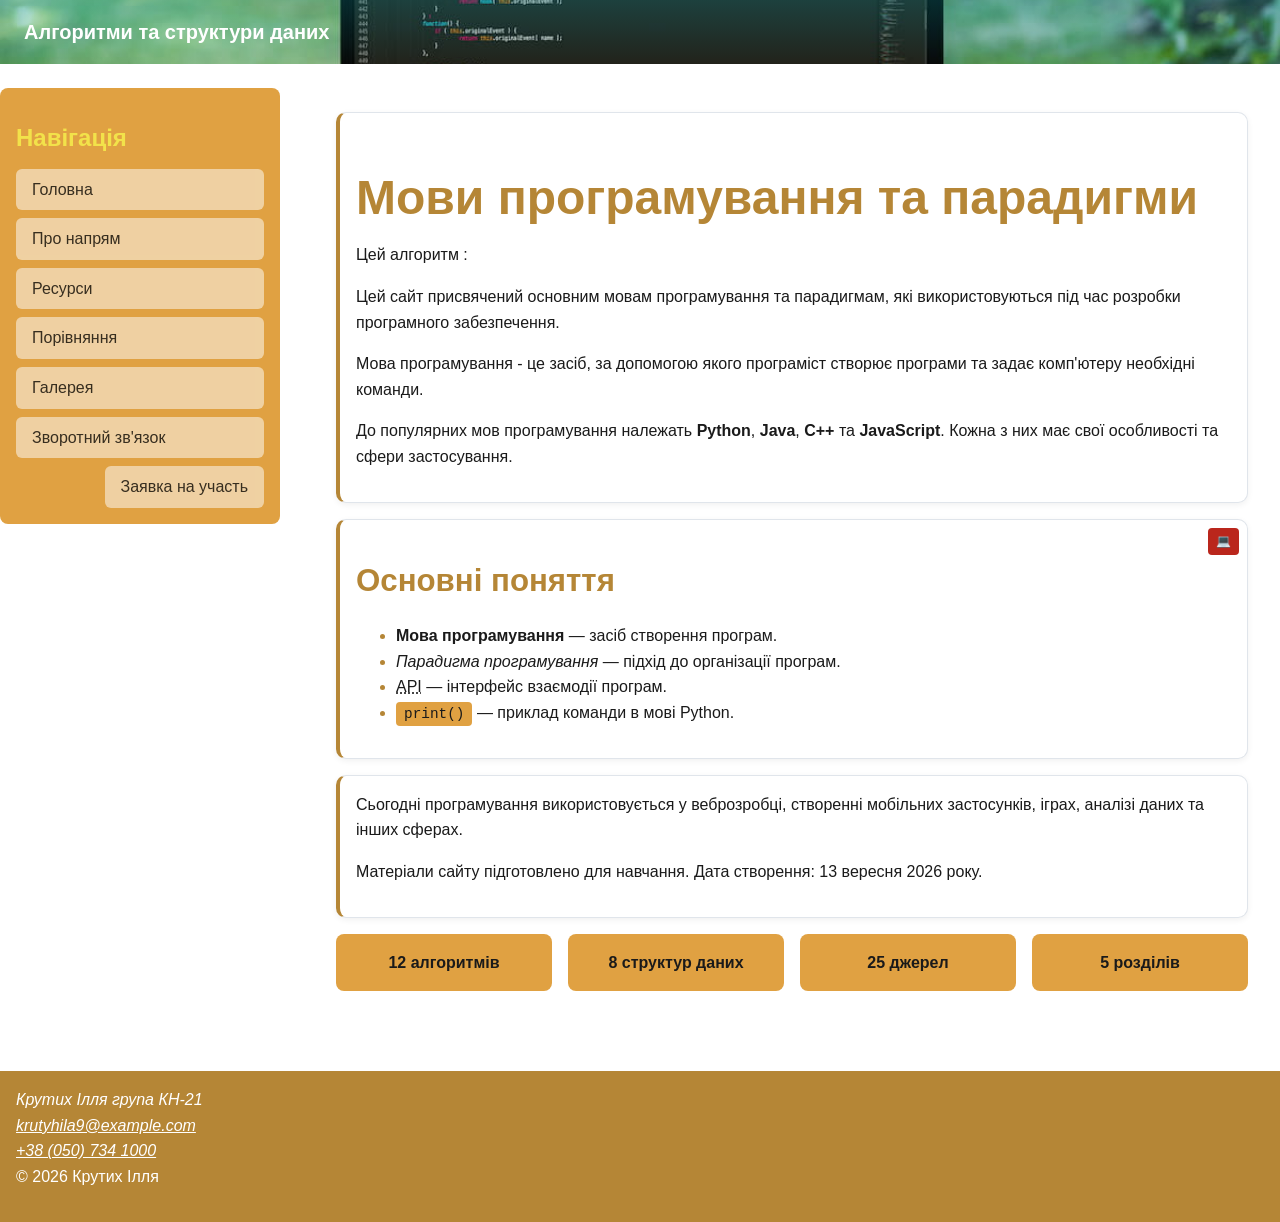
==== index.html @ 33478a82 "first commit" ====
<!DOCTYPE html>
    <html lang="uk">
    <head>
        <meta charset="UTF-8">
        <meta name="viewport" content="width=device-width, initial-scale=1">
        <meta name="description" content="Навчальний сайт про мови програмування, основні парадигми, їх особливості, застосування та корисні ресурси для навчання">
        <meta name="author" content="Крутих Ілля">
        <title>Мови програмування та парадигми: навчальний сайт</title>
        <link rel="stylesheet" href="css/style.css">
    </head>
    <body class="page">
        <header class="page__header">
            <a href="index.html" class="site-title">Алгоритми та структури даних</a>
        </header>
        <aside class="page__sidebar">
            <h2>Навігація</h2>
            <nav>
                <ul class="menu">
                    <li><a href="index.html" class="menu__link">Головна</a></li>
                    <li><a href="about.html" class="menu__link">Про напрям</a></li>
                    <li><a href="pages/resources.html" class="menu__link">Ресурси</a></li>
                    <li><a href="comparison.html" class="menu__link">Порівняння</a></li>
                    <li><a href="gallery.html" class="menu__link">Галерея</a></li>
                    <li><a href="contacts.html" class="menu__link">Зворотний зв'язок</a></li>
                    <li><a href="application.html" class="menu__link">Заявка на участь</a></li>
                </ul>   
            </nav>
        </aside>
         
                 
    <main class="page__main container">  
        <section class="card">
            <h1>Мови програмування та парадигми</h1>
            <p>Цей алгоритм :</p>
                
        <p>
            Цей сайт присвячений основним мовам програмування та парадигмам,
            які використовуються під час розробки програмного забезпечення.
        </p>

        <p>
            Мова програмування - це засіб, за допомогою якого програміст
            створює програми та задає комп'ютеру необхідні команди.
        </p>

        <p>
            До популярних мов програмування належать <strong>Python</strong>,
            <strong>Java</strong>, <strong>C++</strong> та <strong>JavaScript</strong>.
            Кожна з них має свої особливості та сфери застосування.
        </p>
    </section>
    <section class="card">
        <span class="badge">💻</span>
        <h2>Основні поняття</h2>

        <ul>
            <li><strong>Мова програмування</strong> — засіб створення програм.</li>
            <li><em>Парадигма програмування</em> — підхід до організації програм.</li>
            <li><abbr title="Application Programming Interface">API</abbr> — інтерфейс взаємодії програм.</li>
            <li><code>print()</code> — приклад команди в мові Python.</li>
        </ul>
    </section>
    <section class="card">
        <p>
            Сьогодні програмування використовується у веброзробці, створенні
            мобільних застосунків, іграх, аналізі даних та інших сферах.
        </p>

        <p>
            Матеріали сайту підготовлено для навчання.
            Дата створення: <time datetime="2026-09-13">13 вересня 2026 року</time>.
        </p>
    </section>

    <div class="stats">
        <div class="stats__item">12 алгоритмів</div>
        <div class="stats__item">8 структур даних</div>
        <div class="stats__item">25 джерел</div>
        <div class="stats__item">5 розділів</div>
    </div>
    </main> 
    <!--<div class="grid-lab">
        <div class="grid-lab__item grid-lab__item--wide">1</div>
        <div class="grid-lab__item">2</div>
        <div class="grid-lab__item grid-lab__item--full">3</div>
        <div class="grid-lab__item">4</div>
        <div class="grid-lab__item grid-lab__item--tall">5</div>
        <div class="grid-lab__item">6</div>
    </div> 
    -->   
        <footer class="page__footer">
            <address>
                Крутих Ілля група КН-21<br>
                <a href="mailto:krutyhila9@example.com">krutyhila9@example.com</a><br>
                <a href="tel:+380507341000">+38 (050) 734 1000</a>
            </address>
            <p>&copy; 2026 Крутих Ілля</p>
        </footer>
    </body>
    </html>
---- css/style.css ----
/*1. СКИДАННЯ ТА БЛОКОВА МОДЕЛЬ */
/*border входять у загальну ширину елемента.(Лаб 7)*/
*,*::before,*::after {
    box-sizing: border-box;
}
/*2.ЗМІННІ(Лаб 6) */
   :root {
    --color-primary: hsl(38, 54%, 46%);
    --color-primary-light: hsl(54, 87%, 62%);
    --color-primary-soft: hsl(36, 72%, 57%);
    --color-text: hsl(0, 0%, 10%);
    --color-text-muted: hsl(0, 0%, 40%);
    --color-surface: hsl(0, 0%, 100%);
    --color-accent: hsl(4, 74%, 42%);

    --color-border: hsl(214, 20%, 90%);
    --color-border-dark: hsl(214, 20%, 82%);
    --color-input-border: hsl(214, 18%, 76%);
    --color-white: hsl(0, 0%, 100%);

    --space-1: 0.25rem;  
    --space-2: 0.5rem;   
    --space-3: 1rem;     
    --space-4: 1.5rem;   
    --space-5: 2rem;     
    --space-6: 3rem;     
}
/*3. ОСНОВНІ СТИЛІ*/
body {
    min-height: 100vh;
    display: flex;
    flex-direction: column;
    font-family: "Segoe UI", Roboto, "Helvetica Neue", Arial, sans-serif;
    font-size: 1rem;
    line-height: 1.6;
    color: var(--color-text);
    background-color: var(--color-surface);
    margin: 0;
    padding: 0;
}
main {
    flex: 1;
    padding-block: var(--space-4);
}
/*Обмежує ширину контенту та центрує його(Лаб 7)*/
.container {
    max-width: 1100px;
    width:min(100% - 2 * var(--space-3), 1100px);
    margin-inline: auto;;
    margin-inline: auto;
    padding-inline: var(--space-3);
}
/*4. ТИПОГРАФІКА*/
h1 {
    font-size: clamp(1.75rem, 1.2rem + 2.5vw, 3rem);
    line-height: 1.2;
    color: var(--color-primary);
    font-weight: 700;
    margin-bottom: var(--space-3);
}

h2 {
    font-size: 1.953rem;
    line-height: 1.2;
    color: var(--color-primary);
    font-weight: 700;
    margin-bottom: var(--space-2);
}

h3 {
    font-size: 1.563rem;
    line-height: 1.25;
    color: var(--color-primary);
    font-weight: 700;
    margin-bottom: var(--space-2);
}

h4 {
    font-size: 1.25rem;
    line-height: 1.3;
    color: var(--color-primary);
}

h5 {
    font-size: 1rem;
    line-height: 1.4;
    font-weight: 700;
    color: var(--color-primary);
}

h6 {
    font-size: 0.8rem;
    line-height: 1.4;
    font-weight: 700;
    color: var(--color-primary);
}
/* Відступи між абзацами. (Лаб 6) */
p {
    margin-top: 0;
    margin-bottom: var(--space-3);
}

h2 + p {
    font-weight: 600;
}

h2 ~ p {
    color: var(--color-text-muted);
}

code,pre {
    font-family: "Fira Code", Consolas, "Courier New", monospace;
}
/*5.ЗОБРАЖЕННЯ*/
/* Підпис до зображення. (Лаб 6) */
figcaption {
    text-transform: uppercase;
    letter-spacing: 0.05em;
    font-size: 0.85rem;
    text-align: center;
}


/* Відступи навколо figure. (Лаб 6) */
figure {
    margin: var(--space-4) auto;
    text-align: center;
}


/*Зображення не виходить за межі контейнера(Лаб 6) */
figure img,main img {
    display: block;
    margin: 0 auto;
    max-width: 100%;
    height: auto;
}
/*6. ГНУЧКА ШАПКА ТА МЕНЮ*/
header {
    position: sticky;   
    top: 0;
    z-index: 100;
    display: flex;
    justify-content: space-between;
    align-items: center;
    gap: var(--space-3);
    /*Дозволяє елементам перейти на новий рядок на вузькому екрані.(Лаб 8)*/
    flex-wrap: wrap;

    background:
        linear-gradient(
            rgba(3, 214, 238, 0.164),
            rgba(120, 133, 2, 0)
        ),
        url("../img/photo-1.jpg") center / cover no-repeat;

    color: var(--color-white);
    padding: var(--space-3) var(--space-4);
}
/* Назва сайту. (Лаб 8)*/
.site-title {
    color: var(--color-white);
    font-weight: 700;
    text-decoration: none;
    font-size: 1.25rem;
}

nav {
    display: block;
}
   

nav li:last-child {
    margin-left: auto;
}

nav a {
    color: var(--color-white);
    font-weight: 600;
    text-decoration: none;
}

nav a:not(.active) {
    opacity: 0.85;
}
.card-grid {
    display: flex;
    flex-wrap: wrap;
    gap: var(--space-3);
}
/*7. АДАПТИВНА ГАЛЕРЕЯ КАРТОК*/
.card-grid {
    display: grid;
    grid-template-columns: repeat(auto-fit, minmax(280px, 1fr));
    gap: var(--space-3, 16px);
}
/*8. КАРТКИ*/
.card {
    flex-direction: column;
    display: flex;
    position: relative;
    background: var(--color-surface);
    padding: var(--space-3);
    border: 1px solid var(--color-border);
    border-left: 4px solid var(--color-primary); 
    border-radius: 10px;
    box-shadow: 0 2px 6px rgb(0 0 0 / 6%);
    margin-bottom: var(--space-3);
    transition: box-shadow 0.2s ease, transform 0.2s ease;
}


/* Ефект при наведенні. (Лаб 7) */
.card:hover {
    box-shadow: 0 6px 16px rgb(0 0 0 / 12%);
    transform: translateY(-2px);
}


/*Автовідступ поглинає вільний простір,тому кнопка опиняється внизу картки.(Лаб 8)*/
.card .btn {
    margin-top: auto;
    align-self: flex-start;
}

/* Виділена картка з градієнтом. (Лаб 6)(ne isp) */
.card.featured {
    background:
        linear-gradient(
            135deg,
            var(--color-primary),
            var(--color-primary-light)
        );
    color: var(--color-white);
    border-left: none;
}

/*9.BADGE*/
.badge {
    position: absolute;
    top: var(--space-2);
    right: var(--space-2);
    background: var(--color-accent);
    color: var(--color-white);
    font-size: 0.75rem;
    padding: var(--space-1) var(--space-2);
    border-radius: 4px;
}
/*10. КНОПКИ*/
.btn {
    display: inline-block;
    padding: var(--space-2) var(--space-3);
    background: var(--color-primary);
    color: var(--color-white);
    border: none;
    border-radius: 6px;
    text-decoration: none;
    cursor: pointer;
    font-weight: 600;
    transition: transform 0.15s ease;
}
/* Зміщення кнопки під час натискання. (Лаб 7) */
.btn:active {
    transform: translateY(1px);
}

/* Зміна кольору при наведенні. (Лаб 7) */
.btn:hover {
    background: var(--color-primary-light);
}

/* Видимий фокус при навігації клавіатурою. (Лаб 7) */
.btn:focus-visible {
    outline: 3px solid var(--color-accent);
    outline-offset: 2px;
}
/*11. КНОПКА "НАГОРУ"*/
.back-to-top {
    position: fixed;
    right: var(--space-3);
    bottom: var(--space-3);
    background: var(--color-primary);
    color: var(--color-white);
    padding: var(--space-2) var(--space-3);
    border-radius: 6px;
    text-decoration: none;
    font-weight: 600;
    box-shadow: 0 2px 8px rgb(0 0 0 / 20%);
}


/* Зміна кольору при наведенні. (Лаб 7) */
.back-to-top:hover {
    background: var(--color-primary-light);
}
/*12. МЕДІА-ОБ'ЄКТ*/
.media {
    display: flex;
    gap: var(--space-3);
    align-items: flex-start;
    margin-bottom: var(--space-3);
}

/*Фіксований розмір піктограми.Не росте і не стискається.(Лаб 8)*/
.media__icon {
    flex: 0 0 32px;
    width: 32px;
    height: 32px;
}

/*Текст займає весь вільний простір.(Лаб 8)*/
.media__body {
    flex: 1;
    margin: 0;
}
/*13. ПОСИЛАННЯ*/
/* Основний стиль посилань. (Лаб 6) */
main a {
    color: var(--color-primary-text);
    text-decoration: underline;
}

/* Зміна кольору при наведенні. (Лаб 6) */
main a:hover {
    color: var(--color-primary-light);
}


/* Позначення зовнішнього посилання. (Лаб 6) */
a[href^="http"]::after {
    content: " ↗";
}


/* Позначення PDF-файлу. (Лаб 6) */
a[href$=".pdf"]::after {
    content: " (PDF)";
}
/*14. ЦИТАТИ ТА КОД*/
/* Оформлення цитат. (Лаб 6) */
blockquote {
    border-left: 4px solid var(--color-primary);
    padding-left: var(--space-3);
    margin-left: 0;
    color: var(--color-text-muted);
    font-style: italic;
}


/* Оформлення коду. (Лаб 6) */
code {
    background: var(--color-primary-soft);
    padding: var(--space-1) var(--space-2);
    border-radius: 4px;
    font-size: 0.9em;
}


/* Колір маркерів списку.(Лаб 6) */
li::marker {
    color: var(--color-primary);
}

/*15. ТАБЛИЦІ*/
/* Загальний стиль таблиці. (Лаб 6) */
table {
    border-collapse: collapse;
    width: 100%;
    margin-bottom: var(--space-4);
}


/*Внутрішні відступи клітинок.Використовується система відступів.(Лаб 7)*/
th,td {
    padding: var(--space-2) var(--space-3);
    border: 1px solid var(--color-border-dark);
    text-align: left;
}


/*Заголовки таблиці.(Лаб 6)*/
th {
    background-color: var(--color-primary-soft);
    color: var(--color-primary-light);
    font-weight: 700;
}

/* Зебра-рядки таблиці.(Лаб 6)*/
tbody tr:nth-child(even) {
    background-color: var(--color-primary-soft);
}
/*16. ФОРМИ*/
/* Обмеження ширини форми.(Лаб 6)*/
form {
    max-width: 650px;
}

/* Група полів форми. (Лаб 6) */
fieldset {
    border: 1px solid var(--color-border-dark);
    border-radius: 6px;
    padding: var(--space-3);
    margin-bottom: var(--space-3);
}


/* Заголовок групи полів. (Лаб 6) */
legend {
    font-weight: 600;
    color: var(--color-primary);
    padding: 0 var(--space-1);
}


/* Успадкування шрифту для елементів форми. (Лаб 6) */
input,textarea,select,button {
    font-family: inherit;
    font-size: 1rem;
}

input[type="text"],
input[type="email"],
input[type="tel"],
input[type="number"],
input[type="date"],
select {
    width: 100%;
    height: 44px;
    padding: var(--space-2);
    border: 1px solid var(--color-input-border);
    border-radius: 6px;
}

textarea {
    width: 100%;
    height: auto;
    padding: var(--space-2);
    border: 1px solid var(--color-input-border);
    border-radius: 6px;
}

/* Позначення обов'язкових полів. (Лаб 6) */
input[required],select[required],textarea[required] {
    border-left: 3px solid var(--color-primary);
}
/*17. FOOTER
Footer знаходиться після(Лаб 8)*/
footer {
    background: var(--color-primary);
    color: var(--color-white);
    padding: var(--space-3);
    margin-top: var(--space-5);
}

footer a {
    color: var(--color-white);
}
/*19.ЗМЕНШЕННЯ АНІМАЦІЙ */
/*Вимикає зайві анімації для користувачів,які обрали зменшення руху.(Лаб 7)*/
@media (prefers-reduced-motion: reduce) {

    *,*::before,*::after {
        animation-duration: 0.01ms !important;
        transition-duration: 0.01ms !important;
    }
}

@media (min-width: 1200px) {
    .page {
        grid-template-columns: 280px 1fr;
    }
}

.page {
    display: grid;
    grid-template-columns: 1fr;
    grid-template-areas:
        "header"
        "sidebar"
        "main"
        "footer";
    gap: var(--space-3, 16px);
    min-height: 100vh;
}

/*.grid-lab {
    display: grid;
    grid-template-columns: 1fr 1fr 1fr;
    grid-template-rows: 100px 100px;
    gap: var(--space-2, 10px);
    border: 2px dashed #b8c2cc;
    margin: 20px 0;
}
.grid-lab__item {
    background: var(--color-primary-soft, #e2e8f0);
    text-align: center;
    padding: 10px;
}
    */
.grid-lab__item--wide { grid-column: span 2; }     /* два стовпці */
.grid-lab__item--full { grid-column: 1 / -1; }     /* на всю ширину сітки */
.grid-lab__item--tall { grid-row: span 2; }        /* два рядки */

@media (min-width: 768px) {
    .page {
        display: grid;
        grid-template-columns: 280px 1fr; 
        grid-template-areas:
            "header  header"
            "sidebar main"
            "footer  footer";
        gap: var(--space-4); 
        max-width: 1600px;        
        min-height: 100vh;

    }
}
.page__header  { grid-area: header; }
.page__sidebar { grid-area: sidebar; }
.page__main    { grid-area: main; }
.page__footer  { grid-area: footer; }

.stats {
    display: grid;
    grid-template-columns: repeat(auto-fit, minmax(160px, 1fr));
    gap: var(--space-3, 16px);
    place-items: center;
    text-align: center;
}
.stats__item {
    background: var(--color-primary-soft, #e2e8f0);
    padding: var(--space-3, 16px);
    border-radius: 8px;
    font-weight: 700;
    width: 100%;
}
.table-wrap { overflow-x: auto; }
.page__sidebar {
    grid-area: sidebar;
    background: var(--color-primary-soft);
    padding: var(--space-3);
    border-radius: 8px;
    align-self: start; 
}
/*оформлення меню в сайдбарі */
.page__sidebar .menu {
    list-style: none;
    padding: 0;
    margin: 0;
    display: flex;
    flex-direction: column;
    gap: var(--space-2);
}

.page__sidebar .menu__link {
    display: block;
    padding: var(--space-2) var(--space-3);
    color: var(--color-text);
    background-color: rgba(255, 255, 255, 0.6);
    text-decoration: none;
    font-weight: 500;
    border-radius: 6px;
    transition: background-color 0.2s ease, color 0.2s ease;
}

.page__sidebar .menu__link:hover {
    background-color: var(--color-primary);
    color: var(--color-white);
}
.page__sidebar h2 {
    color: var(--color-primary-light); 
    font-size: 1.5rem; 
    margin-bottom: var(--space-3);
}
/* Перша картка займає дві комірки по горизонталі й дві по вертикалі  */
.card-grid .card:first-child {
    grid-column: span 2;
    grid-row: span 2;
}
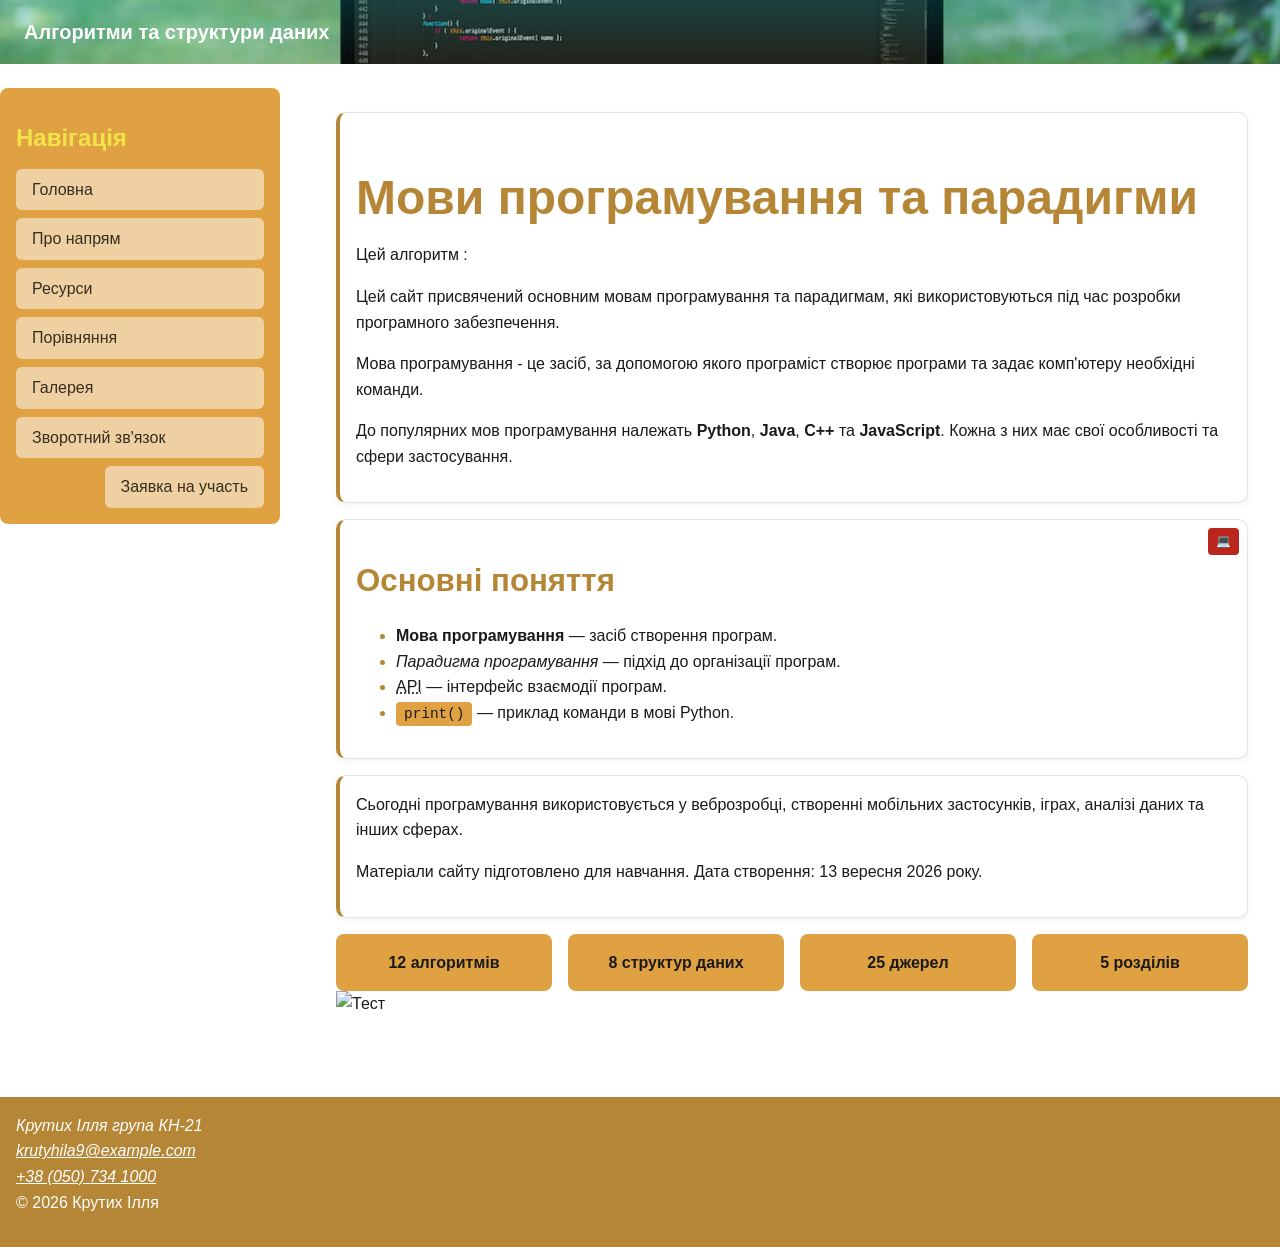
==== commit 9590d71a: "Тест змішаного вмісту" ====
--- a/index.html
+++ b/index.html
@@ -78,6 +78,7 @@
         <div class="stats__item">25 джерел</div>
         <div class="stats__item">5 розділів</div>
     </div>
+    <img src="http://upload.wikimedia.org/wikipedia/commons/thumb/6/63/Wikipedia-logo.png/103px-Wikipedia-logo.png" alt="Тест">
     </main> 
     <!--<div class="grid-lab">
         <div class="grid-lab__item grid-lab__item--wide">1</div>
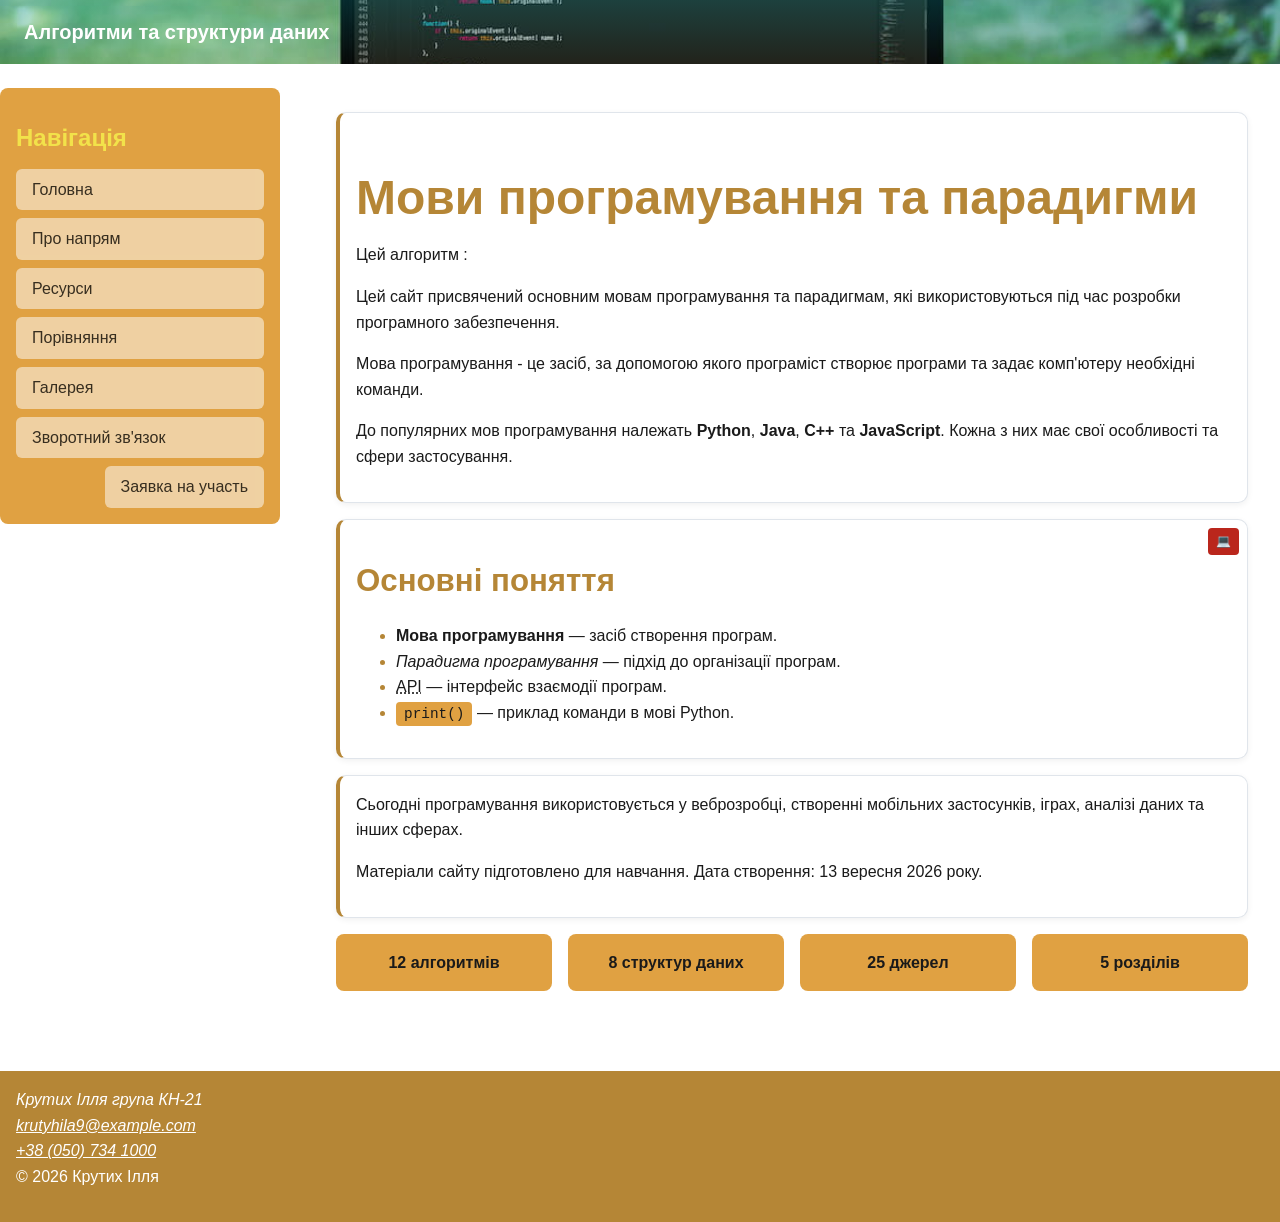
==== commit 722b88f4: "Тест змішаного вмісту" ====
--- a/index.html
+++ b/index.html
@@ -78,7 +78,6 @@
         <div class="stats__item">25 джерел</div>
         <div class="stats__item">5 розділів</div>
     </div>
-    <img src="http://upload.wikimedia.org/wikipedia/commons/thumb/6/63/Wikipedia-logo.png/103px-Wikipedia-logo.png" alt="Тест">
     </main> 
     <!--<div class="grid-lab">
         <div class="grid-lab__item grid-lab__item--wide">1</div>
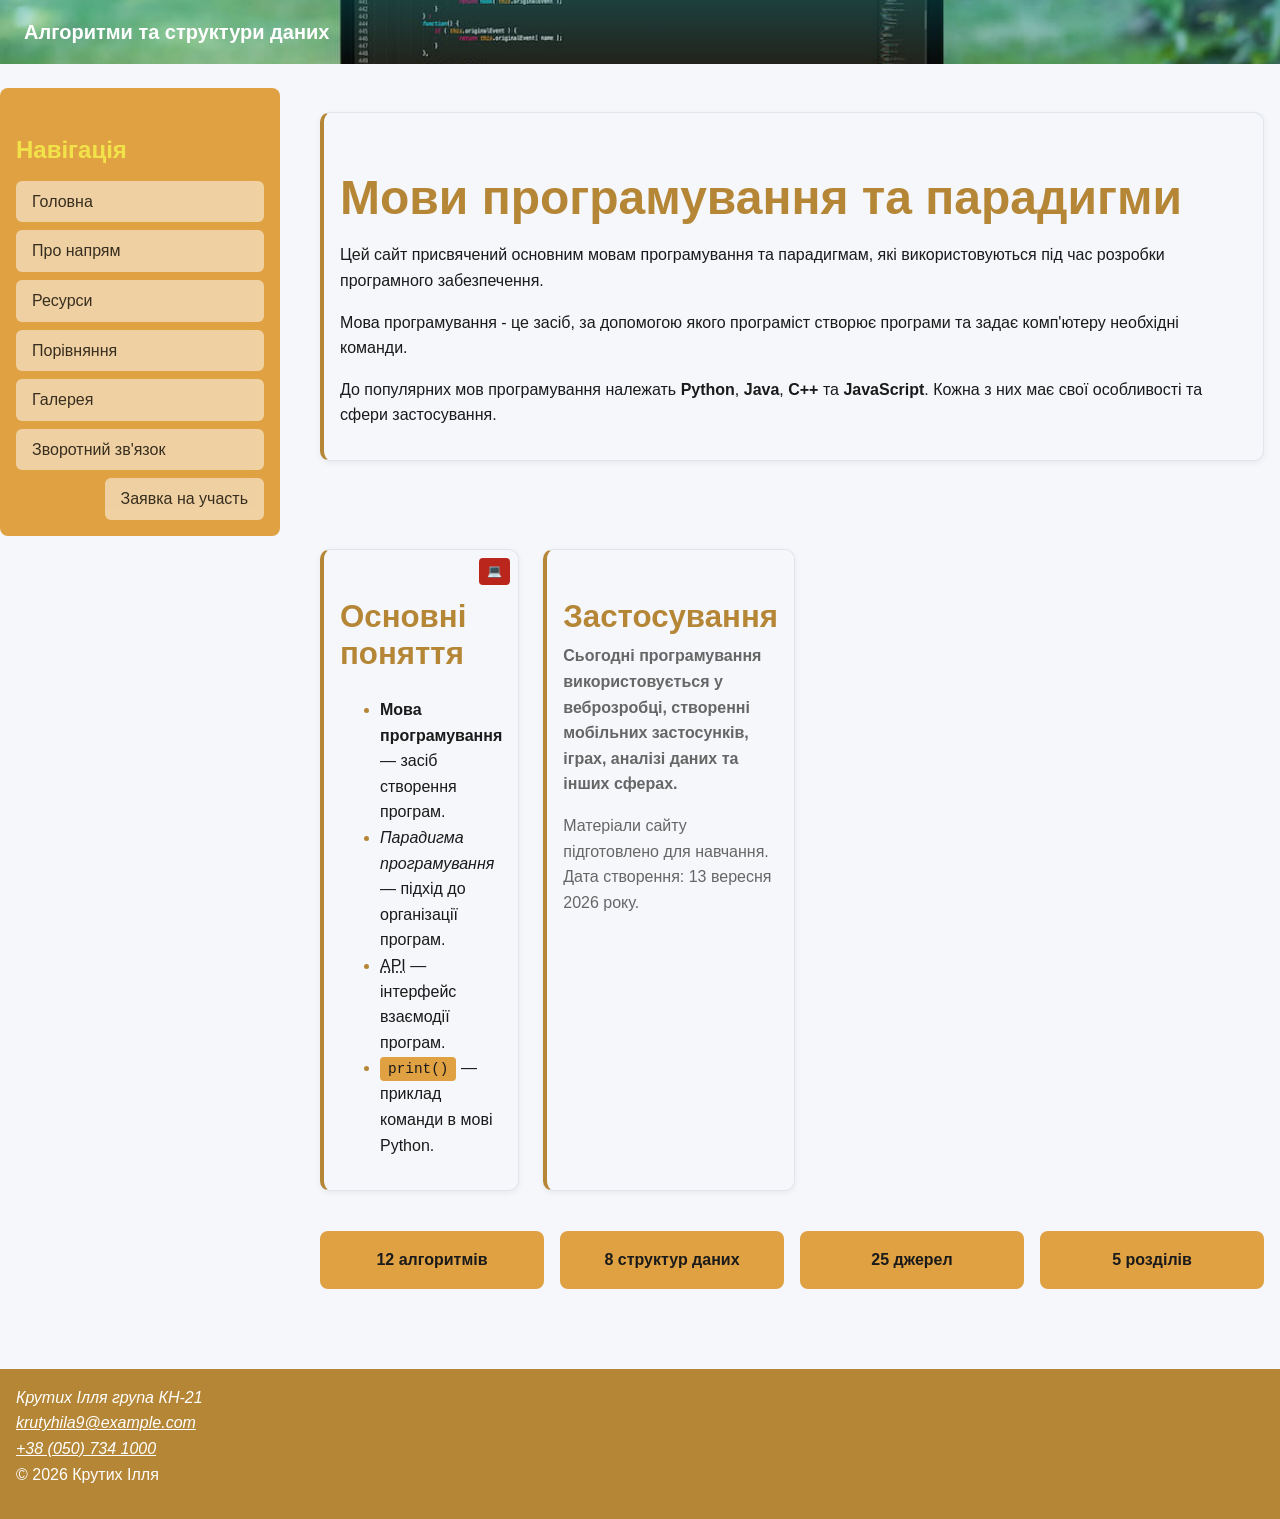
==== commit efb5da3e: "lab13" ====
--- a/index.html
+++ b/index.html
@@ -7,6 +7,14 @@
         <meta name="author" content="Крутих Ілля">
         <title>Мови програмування та парадигми: навчальний сайт</title>
         <link rel="stylesheet" href="css/style.css">
+        <link rel="canonical" href="https://krutyhila9-wq.github.io/lab01-Krutyh/index.html">
+        <!-- Privacy-friendly analytics by Plausible -->
+        <script async src="https://plausible.io/js/pa-S1bepJ9C0wNdg-2ft88ht.js"></script>
+        <script>
+            window.plausible=window.plausible||function(){(plausible.q=plausible.q||[]).push(arguments)},plausible.init=plausible.init||function(i){plausible.o=i||{}};
+        plausible.init()
+        </script>
+
     </head>
     <body class="page">
         <header class="page__header">
@@ -28,31 +36,17 @@
         </aside>
          
                  
-    <main class="page__main container">  
-        <section class="card">
-            <h1>Мови програмування та парадигми</h1>
-            <p>Цей алгоритм :</p>
-                
-        <p>
-            Цей сайт присвячений основним мовам програмування та парадигмам,
-            які використовуються під час розробки програмного забезпечення.
-        </p>
+    <main class="page-grid">
+    <section class="card span-12">
+        <h1>Мови програмування та парадигми</h1>
+        <p>Цей сайт присвячений основним мовам програмування та парадигмам, які використовуються під час розробки програмного забезпечення.</p>
+        <p>Мова програмування - це засіб, за допомогою якого програміст створює програми та задає комп'ютеру необхідні команди.</p>
+        <p>До популярних мов програмування належать <strong>Python</strong>, <strong>Java</strong>, <strong>C++</strong> та <strong>JavaScript</strong>. Кожна з них має свої особливості та сфери застосування.</p>
+    </section>
 
-        <p>
-            Мова програмування - це засіб, за допомогою якого програміст
-            створює програми та задає комп'ютеру необхідні команди.
-        </p>
-
-        <p>
-            До популярних мов програмування належать <strong>Python</strong>,
-            <strong>Java</strong>, <strong>C++</strong> та <strong>JavaScript</strong>.
-            Кожна з них має свої особливості та сфери застосування.
-        </p>
-    </section>
-    <section class="card">
+    <section class="card span-6">
         <span class="badge">💻</span>
         <h2>Основні поняття</h2>
-
         <ul>
             <li><strong>Мова програмування</strong> — засіб створення програм.</li>
             <li><em>Парадигма програмування</em> — підхід до організації програм.</li>
@@ -60,25 +54,20 @@
             <li><code>print()</code> — приклад команди в мові Python.</li>
         </ul>
     </section>
-    <section class="card">
-        <p>
-            Сьогодні програмування використовується у веброзробці, створенні
-            мобільних застосунків, іграх, аналізі даних та інших сферах.
-        </p>
 
-        <p>
-            Матеріали сайту підготовлено для навчання.
-            Дата створення: <time datetime="2026-09-13">13 вересня 2026 року</time>.
-        </p>
+    <section class="card span-6">
+        <h2>Застосування</h2>
+        <p>Сьогодні програмування використовується у веброзробці, створенні мобільних застосунків, іграх, аналізі даних та інших сферах.</p>
+        <p>Матеріали сайту підготовлено для навчання. Дата створення: <time datetime="2026-09-13">13 вересня 2026 року</time>.</p>
     </section>
 
-    <div class="stats">
+    <div class="stats span-12">
         <div class="stats__item">12 алгоритмів</div>
         <div class="stats__item">8 структур даних</div>
         <div class="stats__item">25 джерел</div>
         <div class="stats__item">5 розділів</div>
     </div>
-    </main> 
+</main>
     <!--<div class="grid-lab">
         <div class="grid-lab__item grid-lab__item--wide">1</div>
         <div class="grid-lab__item">2</div>
--- a/css/style.css
+++ b/css/style.css
@@ -64,7 +64,6 @@
     line-height: 1.2;
     color: var(--color-primary);
     font-weight: 700;
-    margin-bottom: var(--space-2);
 }
 
 h3 {
@@ -578,3 +577,63 @@
     grid-row: span 2;
 }
 
+/* ================================================================= */
+/* НОВЕ ДОДАНО ДЛЯ ЛАБОРАТОРНОЇ З РЕДИЗАЙНУ ТА ІЄРАРХІЇ (КРОКИ 5-11)   */
+/* ================================================================= */
+
+:root {
+    --color-bg: #FFFFFF;         
+    --color-surface: #F5F7FA;    
+    --color-accent-new: #E74C3C; 
+
+    --space-xs: 4px;
+    --space-sm: 8px;
+    --space-md: 16px;
+    --space-lg: 24px;
+    --space-xl: 32px;
+    --space-2xl: 48px;
+}
+
+/* Основна сітка сторінки (12 колонок) */
+.page-grid {
+    display: grid;
+    grid-template-columns: repeat(12, 1fr);
+    gap: var(--space-lg); 
+    max-width: 1100px;
+    margin-inline: auto;
+    padding-inline: var(--space-md); 
+}
+
+/* Класи для розбивки блоків по колонках */
+.span-12 { grid-column: span 12; }
+.span-8  { grid-column: span 8; }
+.span-4  { grid-column: span 4; }
+
+/* Вертикальний ритм та відступи блоків */
+.section { 
+    margin-bottom: var(--space-xl); 
+}
+
+.section + .section,
+.card + .card { 
+    margin-top: var(--space-2xl); /* «Повітря» між секціями удвічі більше */
+}
+
+/* Близькість для заголовків та підписів */
+h2 {
+    margin-top: var(--space-xl);      
+    margin-bottom: var(--space-sm);   
+}
+
+.field label,
+form label { 
+    margin-bottom: var(--space-xs);   
+    display: block;
+}
+
+/* Акцентний заклик та ієрархія кнопок */
+.btn--primary,
+button[type="submit"].btn {               
+    background-color: var(--color-accent-new);
+    color: #fff;
+}
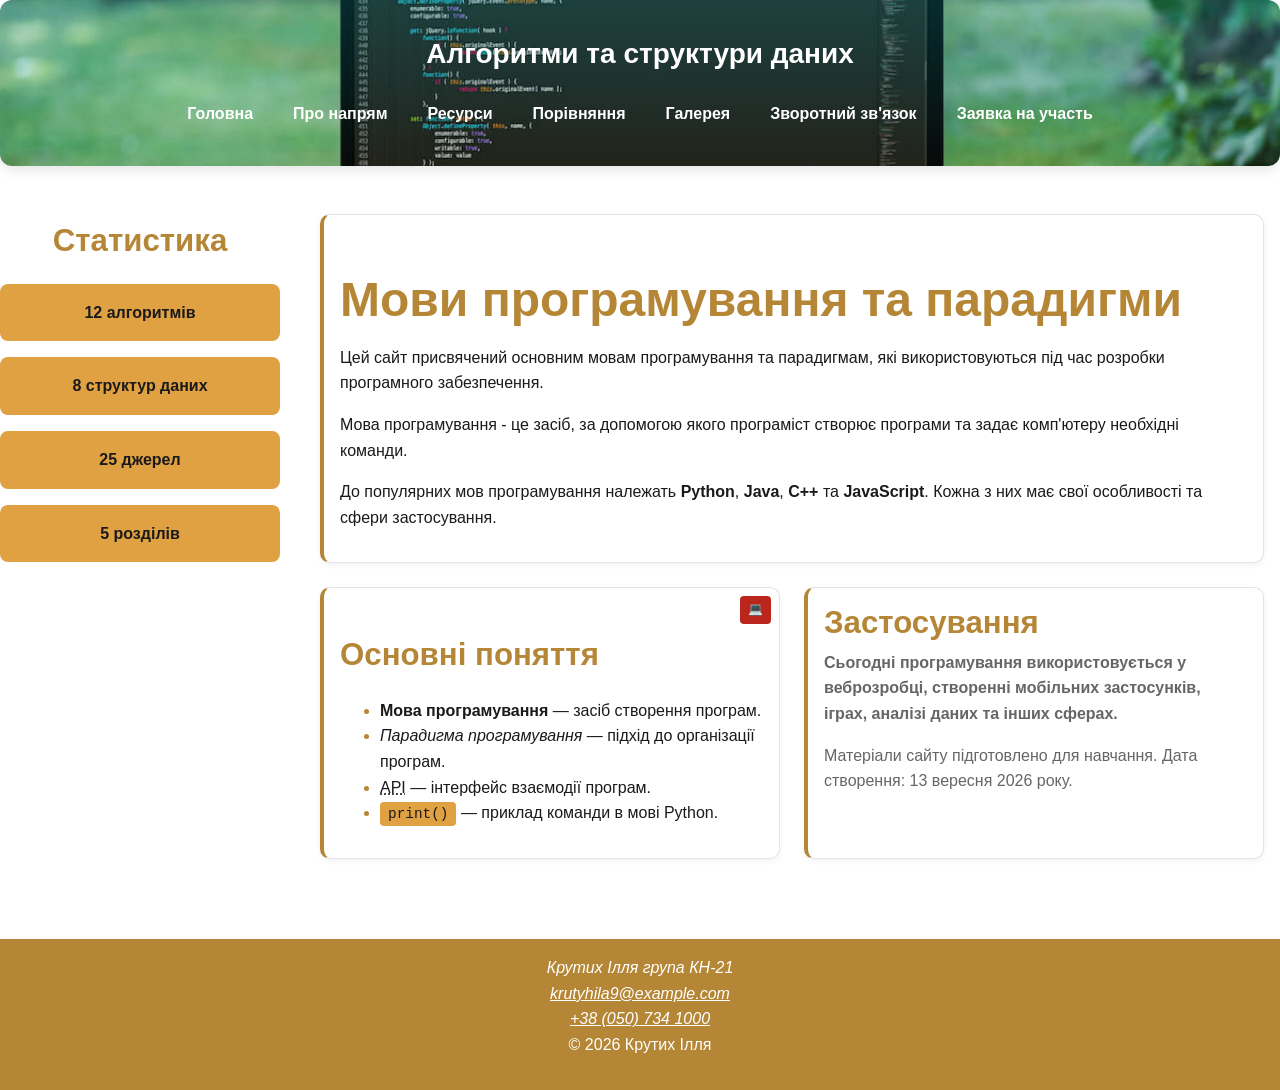
==== commit 8280c60b: "BAGFIX" ====
--- a/index.html
+++ b/index.html
@@ -17,11 +17,8 @@
 
     </head>
     <body class="page">
-        <header class="page__header">
+        <header class="page__header">   
             <a href="index.html" class="site-title">Алгоритми та структури даних</a>
-        </header>
-        <aside class="page__sidebar">
-            <h2>Навігація</h2>
             <nav>
                 <ul class="menu">
                     <li><a href="index.html" class="menu__link">Головна</a></li>
@@ -33,9 +30,18 @@
                     <li><a href="application.html" class="menu__link">Заявка на участь</a></li>
                 </ul>   
             </nav>
+        </header>
+        <aside>
+            <div class="stats span-8">
+                <h2>Статистика</h2>
+            <div class="stats__item">12 алгоритмів</div>
+            <div class="stats__item">8 структур даних</div>
+            <div class="stats__item">25 джерел</div>
+            <div class="stats__item">5 розділів</div>
+            </div>
         </aside>
          
-                 
+               
     <main class="page-grid">
     <section class="card span-12">
         <h1>Мови програмування та парадигми</h1>
@@ -61,12 +67,7 @@
         <p>Матеріали сайту підготовлено для навчання. Дата створення: <time datetime="2026-09-13">13 вересня 2026 року</time>.</p>
     </section>
 
-    <div class="stats span-12">
-        <div class="stats__item">12 алгоритмів</div>
-        <div class="stats__item">8 структур даних</div>
-        <div class="stats__item">25 джерел</div>
-        <div class="stats__item">5 розділів</div>
-    </div>
+   
 </main>
     <!--<div class="grid-lab">
         <div class="grid-lab__item grid-lab__item--wide">1</div>
--- a/css/style.css
+++ b/css/style.css
@@ -1,10 +1,10 @@
 /*1. СКИДАННЯ ТА БЛОКОВА МОДЕЛЬ */
-/*border входять у загальну ширину елемента.(Лаб 7)*/
-*,*::before,*::after {
+*, *::before, *::after {
     box-sizing: border-box;
 }
-/*2.ЗМІННІ(Лаб 6) */
-   :root {
+
+/*2. ЗМІННІ */
+:root {
     --color-primary: hsl(38, 54%, 46%);
     --color-primary-light: hsl(54, 87%, 62%);
     --color-primary-soft: hsl(36, 72%, 57%);
@@ -24,7 +24,19 @@
     --space-4: 1.5rem;   
     --space-5: 2rem;     
     --space-6: 3rem;     
-}
+
+    /* Нові змінні для редизайну та ритму */
+    --color-bg: #FFFFFF;         
+    --color-accent-new: #E74C3C; 
+
+    --space-xs: 4px;
+    --space-sm: 8px;
+    --space-md: 16px;
+    --space-lg: 24px;
+    --space-xl: 32px;
+    --space-2xl: 48px;
+}
+
 /*3. ОСНОВНІ СТИЛІ*/
 body {
     min-height: 100vh;
@@ -38,18 +50,35 @@
     margin: 0;
     padding: 0;
 }
+
 main {
     flex: 1;
-    padding-block: var(--space-4);
-}
-/*Обмежує ширину контенту та центрує його(Лаб 7)*/
+    padding-block: var(--space-4);    
+}
+main a {
+    color: var(--color-primary);
+    text-decoration: underline;
+    transition: color 0.2s ease, opacity 0.2s ease; 
+}
+
+main a:hover {
+    color: var(--color-primary-light); 
+    text-decoration: underline;
+}
+
+main a.btn:hover {
+    background-color: var(--color-primary-light);
+    color: var(--color-white) !important; /* Гарантируем, что текст останется белым */
+    text-decoration: none;
+}
+
 .container {
     max-width: 1100px;
-    width:min(100% - 2 * var(--space-3), 1100px);
-    margin-inline: auto;;
+    width: min(100% - 2 * var(--space-3), 1100px);
     margin-inline: auto;
     padding-inline: var(--space-3);
 }
+
 /*4. ТИПОГРАФІКА*/
 h1 {
     font-size: clamp(1.75rem, 1.2rem + 2.5vw, 3rem);
@@ -64,6 +93,8 @@
     line-height: 1.2;
     color: var(--color-primary);
     font-weight: 700;
+    margin-top: var(--space-xl);      
+    margin-bottom: var(--space-sm);   
 }
 
 h3 {
@@ -93,7 +124,7 @@
     font-weight: 700;
     color: var(--color-primary);
 }
-/* Відступи між абзацами. (Лаб 6) */
+
 p {
     margin-top: 0;
     margin-bottom: var(--space-3);
@@ -107,11 +138,11 @@
     color: var(--color-text-muted);
 }
 
-code,pre {
+code, pre {
     font-family: "Fira Code", Consolas, "Courier New", monospace;
 }
-/*5.ЗОБРАЖЕННЯ*/
-/* Підпис до зображення. (Лаб 6) */
+
+/*5. ЗОБРАЖЕННЯ*/
 figcaption {
     text-transform: uppercase;
     letter-spacing: 0.05em;
@@ -119,32 +150,31 @@
     text-align: center;
 }
 
-
-/* Відступи навколо figure. (Лаб 6) */
 figure {
     margin: var(--space-4) auto;
     text-align: center;
-}
-
-
-/*Зображення не виходить за межі контейнера(Лаб 6) */
-figure img,main img {
+    max-width: 100%; 
+    overflow: hidden;  
+}
+
+figure img, main img {
     display: block;
     margin: 0 auto;
-    max-width: 100%;
-    height: auto;
-}
+    max-width: 100%; 
+    height: auto;   
+    object-fit: contain;
+}
+
 /*6. ГНУЧКА ШАПКА ТА МЕНЮ*/
 header {
     position: sticky;   
     top: 0;
     z-index: 100;
     display: flex;
-    justify-content: space-between;
-    align-items: center;
+    flex-direction: column;
+    align-items: center; /* Выравнивание элементов по центру экрана */
+    justify-content: center;
     gap: var(--space-3);
-    /*Дозволяє елементам перейти на новий рядок на вузькому екрані.(Лаб 8)*/
-    flex-wrap: wrap;
 
     background:
         linear-gradient(
@@ -153,46 +183,69 @@
         ),
         url("../img/photo-1.jpg") center / cover no-repeat;
 
-    color: var(--color-white);
-    padding: var(--space-3) var(--space-4);
-}
-/* Назва сайту. (Лаб 8)*/
+    padding: var(--space-5) var(--space-4);
+    border-radius: 12px;
+    text-align: center;
+    box-shadow: 0 4px 12px rgb(0 0 0 / 10%);
+}
+
 .site-title {
     color: var(--color-white);
     font-weight: 700;
     text-decoration: none;
-    font-size: 1.25rem;
+    font-size: 1.75rem;
 }
 
 nav {
-    display: block;
-}
-   
+    display: flex;
+    flex-wrap: wrap;
+    justify-content: center;
+    gap: var(--space-2); /* Отступ между кнопками */
+    width: 100%;
+}
 
 nav li:last-child {
     margin-left: auto;
 }
 
 nav a {
-    color: var(--color-white);
+    display: inline-block;
+    padding: var(--space-2) var(--space-3);
+    color: var(--color-white);
+    border: none;
+    border-radius: 6px;
+    text-decoration: none;
+    cursor: pointer;
     font-weight: 600;
-    text-decoration: none;
-}
-
-nav a:not(.active) {
-    opacity: 0.85;
-}
-.card-grid {
+    transition: transform 0.15s ease, background 0.15s ease;
+}
+
+nav ul {
+    list-style: none;
+    padding: 0;
+    margin: 0;
     display: flex;
     flex-wrap: wrap;
-    gap: var(--space-3);
-}
+    justify-content: center;
+    gap: var(--space-2);
+}
+
+nav a:not(.active) {
+    opacity: 1;
+}
+nav a:hover {
+    transform: translateY(-1px);
+}
+
 /*7. АДАПТИВНА ГАЛЕРЕЯ КАРТОК*/
 .card-grid {
     display: grid;
     grid-template-columns: repeat(auto-fit, minmax(280px, 1fr));
     gap: var(--space-3, 16px);
-}
+    align-items: stretch;
+}
+
+
 /*8. КАРТКИ*/
 .card {
     flex-direction: column;
@@ -205,24 +258,20 @@
     border-radius: 10px;
     box-shadow: 0 2px 6px rgb(0 0 0 / 6%);
     margin-bottom: var(--space-3);
+    overflow: hidden;
     transition: box-shadow 0.2s ease, transform 0.2s ease;
 }
 
-
-/* Ефект при наведенні. (Лаб 7) */
 .card:hover {
     box-shadow: 0 6px 16px rgb(0 0 0 / 12%);
     transform: translateY(-2px);
 }
 
-
-/*Автовідступ поглинає вільний простір,тому кнопка опиняється внизу картки.(Лаб 8)*/
 .card .btn {
     margin-top: auto;
     align-self: flex-start;
 }
 
-/* Виділена картка з градієнтом. (Лаб 6)(ne isp) */
 .card.featured {
     background:
         linear-gradient(
@@ -234,7 +283,7 @@
     border-left: none;
 }
 
-/*9.BADGE*/
+/*9. BADGE*/
 .badge {
     position: absolute;
     top: var(--space-2);
@@ -245,6 +294,7 @@
     padding: var(--space-1) var(--space-2);
     border-radius: 4px;
 }
+
 /*10. КНОПКИ*/
 .btn {
     display: inline-block;
@@ -258,21 +308,20 @@
     font-weight: 600;
     transition: transform 0.15s ease;
 }
-/* Зміщення кнопки під час натискання. (Лаб 7) */
+
 .btn:active {
     transform: translateY(1px);
 }
 
-/* Зміна кольору при наведенні. (Лаб 7) */
 .btn:hover {
     background: var(--color-primary-light);
 }
 
-/* Видимий фокус при навігації клавіатурою. (Лаб 7) */
 .btn:focus-visible {
     outline: 3px solid var(--color-accent);
     outline-offset: 2px;
 }
+
 /*11. КНОПКА "НАГОРУ"*/
 .back-to-top {
     position: fixed;
@@ -287,11 +336,10 @@
     box-shadow: 0 2px 8px rgb(0 0 0 / 20%);
 }
 
-
-/* Зміна кольору при наведенні. (Лаб 7) */
 .back-to-top:hover {
     background: var(--color-primary-light);
 }
+
 /*12. МЕДІА-ОБ'ЄКТ*/
 .media {
     display: flex;
@@ -300,43 +348,27 @@
     margin-bottom: var(--space-3);
 }
 
-/*Фіксований розмір піктограми.Не росте і не стискається.(Лаб 8)*/
 .media__icon {
     flex: 0 0 32px;
     width: 32px;
     height: 32px;
 }
 
-/*Текст займає весь вільний простір.(Лаб 8)*/
 .media__body {
     flex: 1;
     margin: 0;
 }
-/*13. ПОСИЛАННЯ*/
-/* Основний стиль посилань. (Лаб 6) */
-main a {
-    color: var(--color-primary-text);
-    text-decoration: underline;
-}
-
-/* Зміна кольору при наведенні. (Лаб 6) */
-main a:hover {
-    color: var(--color-primary-light);
-}
-
-
-/* Позначення зовнішнього посилання. (Лаб 6) */
+
+/*13. ПОСИЛАННЯ  */
 a[href^="http"]::after {
     content: " ↗";
 }
 
-
-/* Позначення PDF-файлу. (Лаб 6) */
 a[href$=".pdf"]::after {
     content: " (PDF)";
 }
+
 /*14. ЦИТАТИ ТА КОД*/
-/* Оформлення цитат. (Лаб 6) */
 blockquote {
     border-left: 4px solid var(--color-primary);
     padding-left: var(--space-3);
@@ -345,8 +377,6 @@
     font-style: italic;
 }
 
-
-/* Оформлення коду. (Лаб 6) */
 code {
     background: var(--color-primary-soft);
     padding: var(--space-1) var(--space-2);
@@ -354,47 +384,38 @@
     font-size: 0.9em;
 }
 
-
-/* Колір маркерів списку.(Лаб 6) */
 li::marker {
     color: var(--color-primary);
 }
 
 /*15. ТАБЛИЦІ*/
-/* Загальний стиль таблиці. (Лаб 6) */
 table {
     border-collapse: collapse;
     width: 100%;
     margin-bottom: var(--space-4);
 }
 
-
-/*Внутрішні відступи клітинок.Використовується система відступів.(Лаб 7)*/
-th,td {
+th, td {
     padding: var(--space-2) var(--space-3);
     border: 1px solid var(--color-border-dark);
     text-align: left;
 }
 
-
-/*Заголовки таблиці.(Лаб 6)*/
 th {
     background-color: var(--color-primary-soft);
     color: var(--color-primary-light);
     font-weight: 700;
 }
 
-/* Зебра-рядки таблиці.(Лаб 6)*/
 tbody tr:nth-child(even) {
     background-color: var(--color-primary-soft);
 }
+
 /*16. ФОРМИ*/
-/* Обмеження ширини форми.(Лаб 6)*/
 form {
     max-width: 650px;
 }
 
-/* Група полів форми. (Лаб 6) */
 fieldset {
     border: 1px solid var(--color-border-dark);
     border-radius: 6px;
@@ -402,17 +423,13 @@
     margin-bottom: var(--space-3);
 }
 
-
-/* Заголовок групи полів. (Лаб 6) */
 legend {
     font-weight: 600;
     color: var(--color-primary);
     padding: 0 var(--space-1);
 }
 
-
-/* Успадкування шрифту для елементів форми. (Лаб 6) */
-input,textarea,select,button {
+input, textarea, select, button {
     font-family: inherit;
     font-size: 1rem;
 }
@@ -438,35 +455,34 @@
     border-radius: 6px;
 }
 
-/* Позначення обов'язкових полів. (Лаб 6) */
-input[required],select[required],textarea[required] {
+input[required], select[required], textarea[required] {
     border-left: 3px solid var(--color-primary);
 }
-/*17. FOOTER
-Footer знаходиться після(Лаб 8)*/
+
+.field label,
+form label { 
+    margin-bottom: var(--space-xs);   
+    display: block;
+}
+
+/*17. FOOTER*/
 footer {
     background: var(--color-primary);
     color: var(--color-white);
     padding: var(--space-3);
     margin-top: var(--space-5);
+    text-align: center;
 }
 
 footer a {
     color: var(--color-white);
 }
-/*19.ЗМЕНШЕННЯ АНІМАЦІЙ */
-/*Вимикає зайві анімації для користувачів,які обрали зменшення руху.(Лаб 7)*/
+
+/*18. АНІМАЦІЇ ТА АДАПТИВНІСТЬ (GRID) */
 @media (prefers-reduced-motion: reduce) {
-
-    *,*::before,*::after {
+    *, *::before, *::after {
         animation-duration: 0.01ms !important;
         transition-duration: 0.01ms !important;
-    }
-}
-
-@media (min-width: 1200px) {
-    .page {
-        grid-template-columns: 280px 1fr;
     }
 }
 
@@ -482,42 +498,32 @@
     min-height: 100vh;
 }
 
-/*.grid-lab {
-    display: grid;
-    grid-template-columns: 1fr 1fr 1fr;
-    grid-template-rows: 100px 100px;
-    gap: var(--space-2, 10px);
-    border: 2px dashed #b8c2cc;
-    margin: 20px 0;
-}
-.grid-lab__item {
-    background: var(--color-primary-soft, #e2e8f0);
-    text-align: center;
-    padding: 10px;
-}
-    */
-.grid-lab__item--wide { grid-column: span 2; }     /* два стовпці */
-.grid-lab__item--full { grid-column: 1 / -1; }     /* на всю ширину сітки */
-.grid-lab__item--tall { grid-row: span 2; }        /* два рядки */
+.page__header  { grid-area: header; }
+.page__sidebar { grid-area: sidebar; }
+.page__main    { grid-area: main; }
+.page__footer  { grid-area: footer; }
+
+.grid-lab__item--wide { grid-column: span 2; }     
+.grid-lab__item--full { grid-column: 1 / -1; }     
+.grid-lab__item--tall { grid-row: span 2; }        
 
 @media (min-width: 768px) {
     .page {
-        display: grid;
-        grid-template-columns: 280px 1fr; 
+        grid-template-columns: 1fr; 
         grid-template-areas:
             "header  header"
             "sidebar main"
             "footer  footer";
         gap: var(--space-4); 
         max-width: 1600px;        
-        min-height: 100vh;
-
     }
 }
-.page__header  { grid-area: header; }
-.page__sidebar { grid-area: sidebar; }
-.page__main    { grid-area: main; }
-.page__footer  { grid-area: footer; }
+
+@media (min-width: 1200px) {
+    .page {
+        grid-template-columns: 280px 1fr;
+    }
+}
 
 .stats {
     display: grid;
@@ -526,6 +532,7 @@
     place-items: center;
     text-align: center;
 }
+
 .stats__item {
     background: var(--color-primary-soft, #e2e8f0);
     padding: var(--space-3, 16px);
@@ -533,68 +540,22 @@
     font-weight: 700;
     width: 100%;
 }
+.stats__item:hover {
+    transform: translateY(-3px);
+    box-shadow: 0 6px 16px rgb(0 0 0 / 10%);
+}
+
 .table-wrap { overflow-x: auto; }
-.page__sidebar {
-    grid-area: sidebar;
-    background: var(--color-primary-soft);
-    padding: var(--space-3);
-    border-radius: 8px;
-    align-self: start; 
-}
-/*оформлення меню в сайдбарі */
-.page__sidebar .menu {
-    list-style: none;
-    padding: 0;
-    margin: 0;
-    display: flex;
-    flex-direction: column;
-    gap: var(--space-2);
-}
-
-.page__sidebar .menu__link {
-    display: block;
-    padding: var(--space-2) var(--space-3);
-    color: var(--color-text);
-    background-color: rgba(255, 255, 255, 0.6);
-    text-decoration: none;
-    font-weight: 500;
-    border-radius: 6px;
-    transition: background-color 0.2s ease, color 0.2s ease;
-}
-
-.page__sidebar .menu__link:hover {
-    background-color: var(--color-primary);
-    color: var(--color-white);
-}
-.page__sidebar h2 {
-    color: var(--color-primary-light); 
-    font-size: 1.5rem; 
-    margin-bottom: var(--space-3);
-}
-/* Перша картка займає дві комірки по горизонталі й дві по вертикалі  */
+
 .card-grid .card:first-child {
     grid-column: span 2;
     grid-row: span 2;
 }
 
 /* ================================================================= */
-/* НОВЕ ДОДАНО ДЛЯ ЛАБОРАТОРНОЇ З РЕДИЗАЙНУ ТА ІЄРАРХІЇ (КРОКИ 5-11)   */
+/* СІТКА РЕДИЗАЙНУ (КРОКИ 5-11)                                       */
 /* ================================================================= */
 
-:root {
-    --color-bg: #FFFFFF;         
-    --color-surface: #F5F7FA;    
-    --color-accent-new: #E74C3C; 
-
-    --space-xs: 4px;
-    --space-sm: 8px;
-    --space-md: 16px;
-    --space-lg: 24px;
-    --space-xl: 32px;
-    --space-2xl: 48px;
-}
-
-/* Основна сітка сторінки (12 колонок) */
 .page-grid {
     display: grid;
     grid-template-columns: repeat(12, 1fr);
@@ -602,38 +563,67 @@
     max-width: 1100px;
     margin-inline: auto;
     padding-inline: var(--space-md); 
-}
-
-/* Класи для розбивки блоків по колонках */
+    align-items: stretch;
+}
+
 .span-12 { grid-column: span 12; }
 .span-8  { grid-column: span 8; }
 .span-4  { grid-column: span 4; }
-
-/* Вертикальний ритм та відступи блоків */
+.span-6  { grid-column: span 6; }
+
 .section { 
     margin-bottom: var(--space-xl); 
 }
 
 .section + .section,
 .card + .card { 
-    margin-top: var(--space-2xl); /* «Повітря» між секціями удвічі більше */
-}
-
-/* Близькість для заголовків та підписів */
-h2 {
-    margin-top: var(--space-xl);      
-    margin-bottom: var(--space-sm);   
-}
-
-.field label,
-form label { 
-    margin-bottom: var(--space-xs);   
-    display: block;
-}
-
-/* Акцентний заклик та ієрархія кнопок */
+    margin-top: var(--space-2xl); 
+}
+
 .btn--primary,
 button[type="submit"].btn {               
     background-color: var(--color-accent-new);
     color: #fff;
+}
+
+.page-grid .card {
+    height: 100%;
+    box-sizing: border-box;
+}
+
+html, body {
+    overflow-x: hidden; /* блокує горизонтальний скрол, але зберігає нормальний вертикальний sticky */
+}
+.section + .section,
+.card + .card { margin-top: var(--space-2xl); }
+/* привязать к областям сетки */
+body.page > aside { grid-area: sidebar; }
+body.page > main  { grid-area: main; }
+
+/* main занимает всю колонку (убирает сжатие и красные зоны) */
+main.page-grid {
+    width: 100%;
+    max-width: none;      /* если нужен предел, поставьте 1400px */
+    margin-inline: 0;
+    padding-inline: var(--space-md);
+}
+
+/* форма на всю ширину карточки */
+form { max-width: none; }
+
+/* убрать лестницу из карточек */
+.page-grid > .card + .card { margin-top: 0; }
+.page-grid > .card { margin-bottom: 0; }
+.page-grid .card > h2:first-child { margin-top: 0; }
+
+/* заголовок «Статистика» на всю ширину блока */
+.stats h2 { grid-column: 1 / -1; }
+
+.gallery-end {
+    margin: var(--space-3) 0 0;
+    padding-top: var(--space-3);
+    border-top: 1px solid var(--color-border);
+    text-align: center;
+    font-size: 0.85rem;
+    color: var(--color-text-muted);
 }
